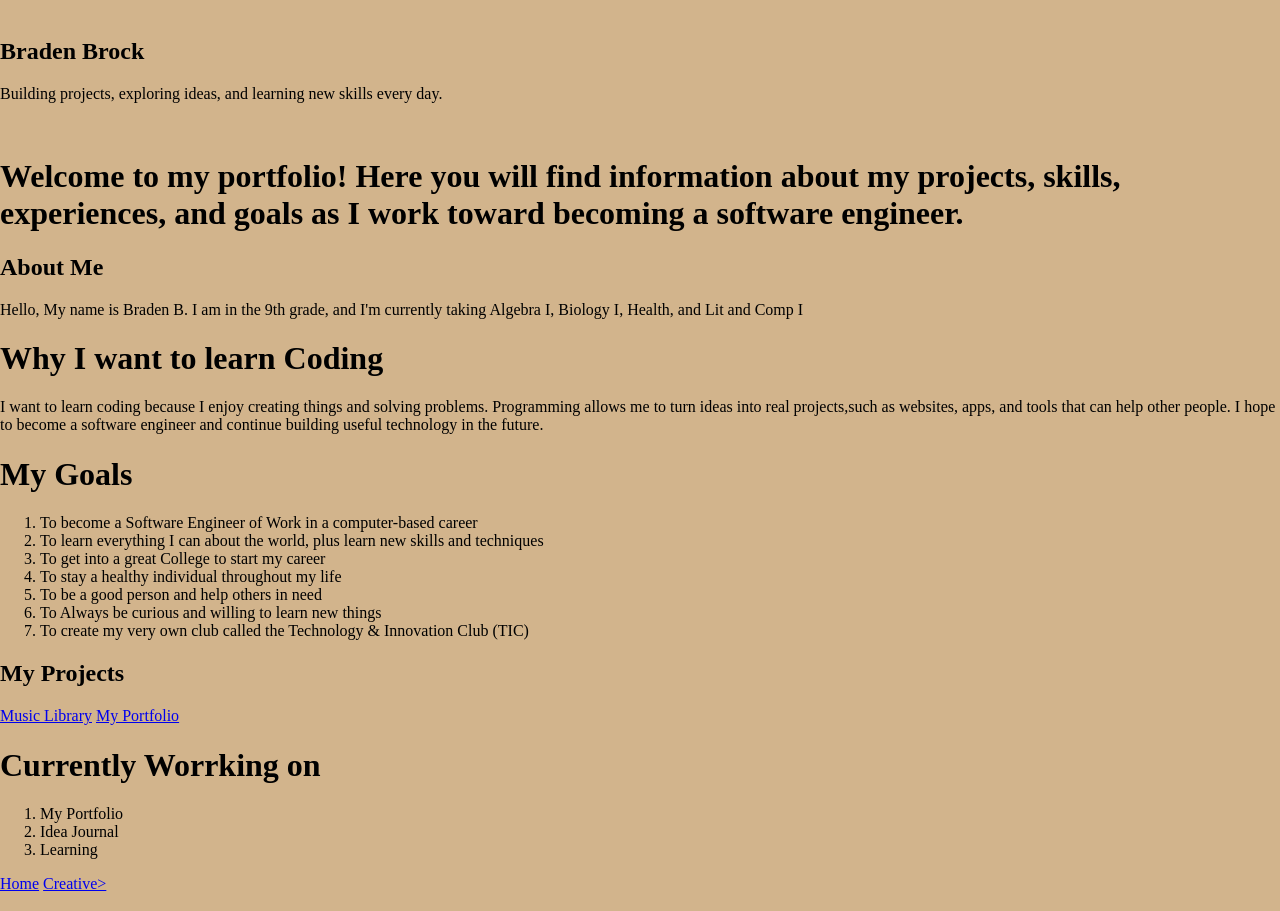
==== index.html @ ac5741d4 "Update Home link to point to index.html" ====
<!DOCTYPE html>
<html>
 
<head>
<title>Braden's Portfolio</title>
<link rel="stylesheet" href="style.css">
</head>
 
<body>
 <section>
  <h1>Braden Brock</h1>
  <p>  Building projects, exploring ideas, and learning new skills every day.</p>
 </section>
 
<h1>Welcome to my portfolio! Here you will find information about my projects, skills, experiences, and goals as I work toward becoming a software engineer.</h1>

<h2 id = "about">About Me</h2>

<p>Hello, My name is Braden B. I am in the 9th grade, and I'm currently taking Algebra I, Biology I, Health, and Lit and Comp I </p>

<h1>Why I want to learn Coding</h1>

<p >I want to learn coding because I enjoy creating things and solving problems. Programming allows me to turn ideas into real projects,such as websites, apps, and tools that can help other people. I hope to become a software engineer and continue building useful technology in the future.</p>

<h1 id = "goals">My Goals</h1>

<ol>
    <li> To become a Software Engineer of Work in a computer-based career</li>
    <li> To learn everything I can about the world, plus learn new skills and techniques</li>
    <li> To get into a great College to start my career</li>
    <li>To stay a healthy individual throughout my life</li>
    <li>To be a good person and help others in need</li>
    <li>To Always be curious and willing to learn new things</li>
    <li> To create my very own club called the Technology & Innovation Club (TIC)</li>
</ol>
<h2 id = "projects">My Projects</h2>
 
<a href="https://github.com/Bladen00-afk/Music-Libary" target="_blank">Music Library</a>
 
<a href="https://github.com/Bladen00-afk/My-Portfolio" target="_blank">My Portfolio</a>

 <h1 id= "Currently Working On"> Currently Worrking on </h1>
<ol>
 <li>My Portfolio</li>
 
 <li>Idea Journal</li>
 
 <li>Learning</li>
</ol>
      
 <nav>
  <a href="index.html">Home</a> 
  <a href="creative.html">Creative></a>
 </nav>
 
</body>
 
</html>
---- style.css ----
body {
background-color: tan;
  margin : 0;
  padding: 0;
}
@keyframes fade-in {
  opacity: 0;
}
to {
  opacity: 1;
}
 }
.fade-in {
  opacity: 0;
  animation: fadeIn 1.5s ease-in forwards;
}
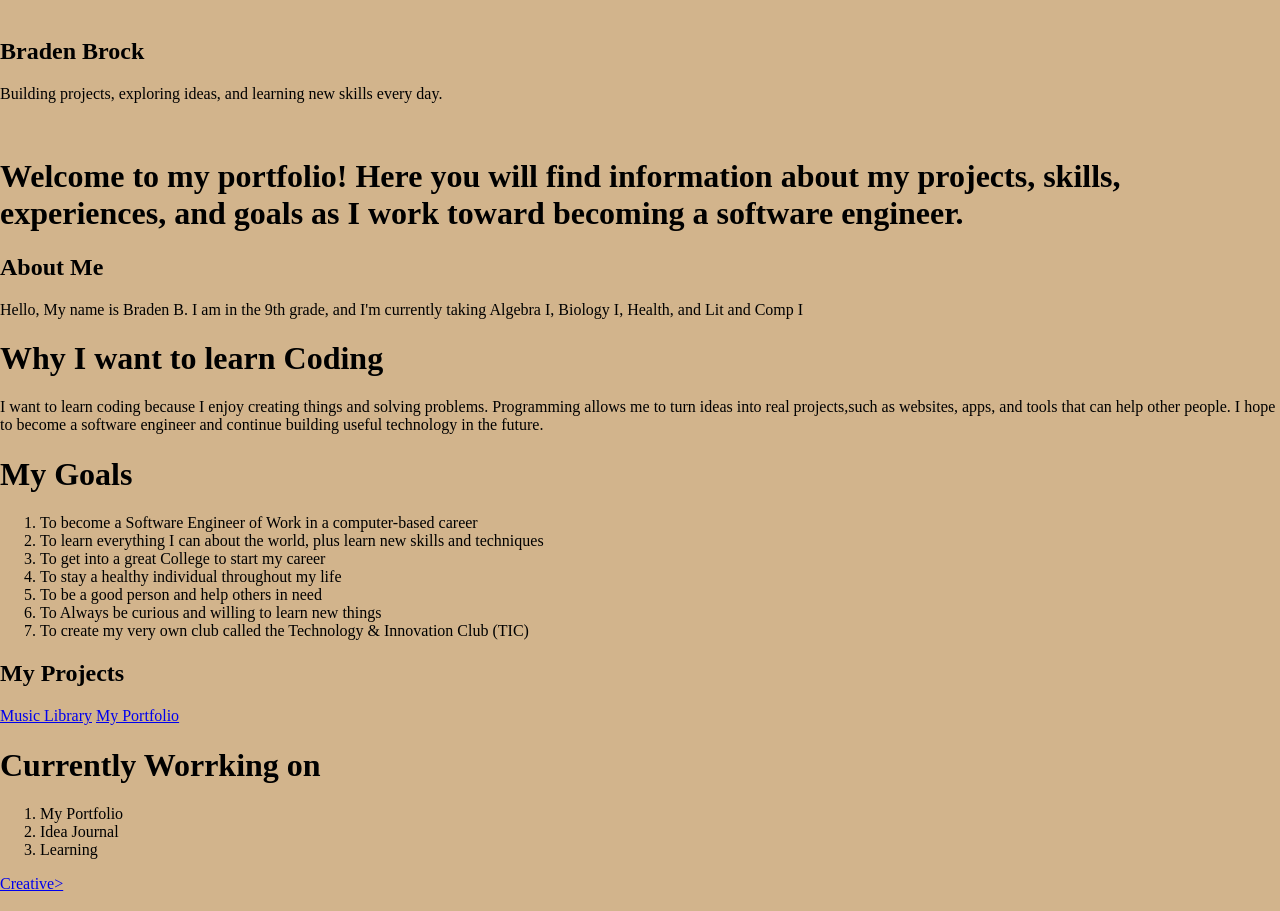
==== commit 9631e1fe: "Remove Home link from navigation" ====
--- a/index.html
+++ b/index.html
@@ -49,10 +49,9 @@
 </ol>
       
  <nav>
-  <a href="index.html">Home</a> 
   <a href="creative.html">Creative></a>
  </nav>
- 
+
 </body>
  
 </html>
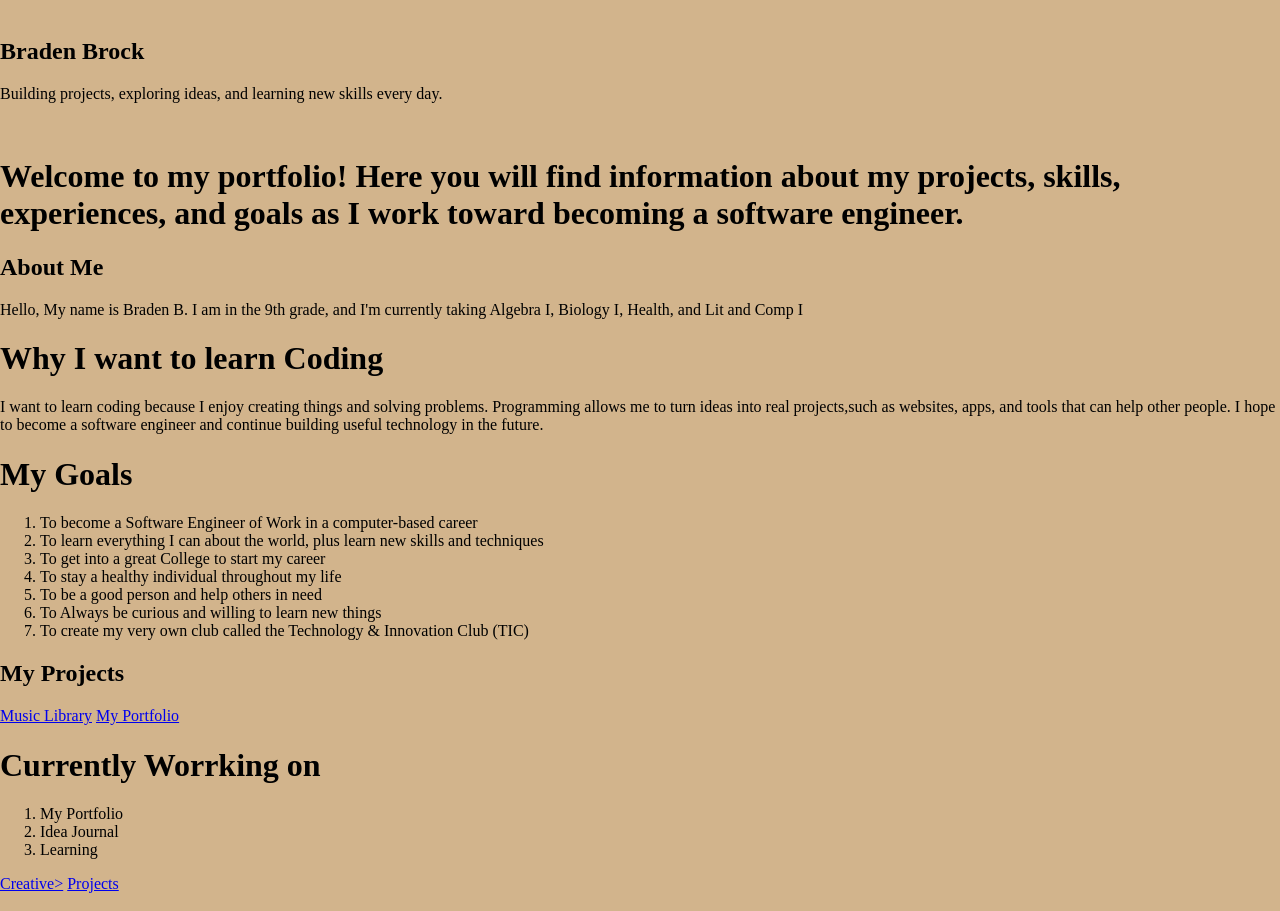
==== commit b62c6071: "Add 'Projects' link to navigation in index.html" ====
--- a/index.html
+++ b/index.html
@@ -49,8 +49,9 @@
 </ol>
       
  <nav>
-  <a href="creative.html">Creative></a>
- </nav>
+  <a href="creative.html">Creative></a>   
+  <a href="projects.html">Projects</a>
+</nav>
 
 </body>
  
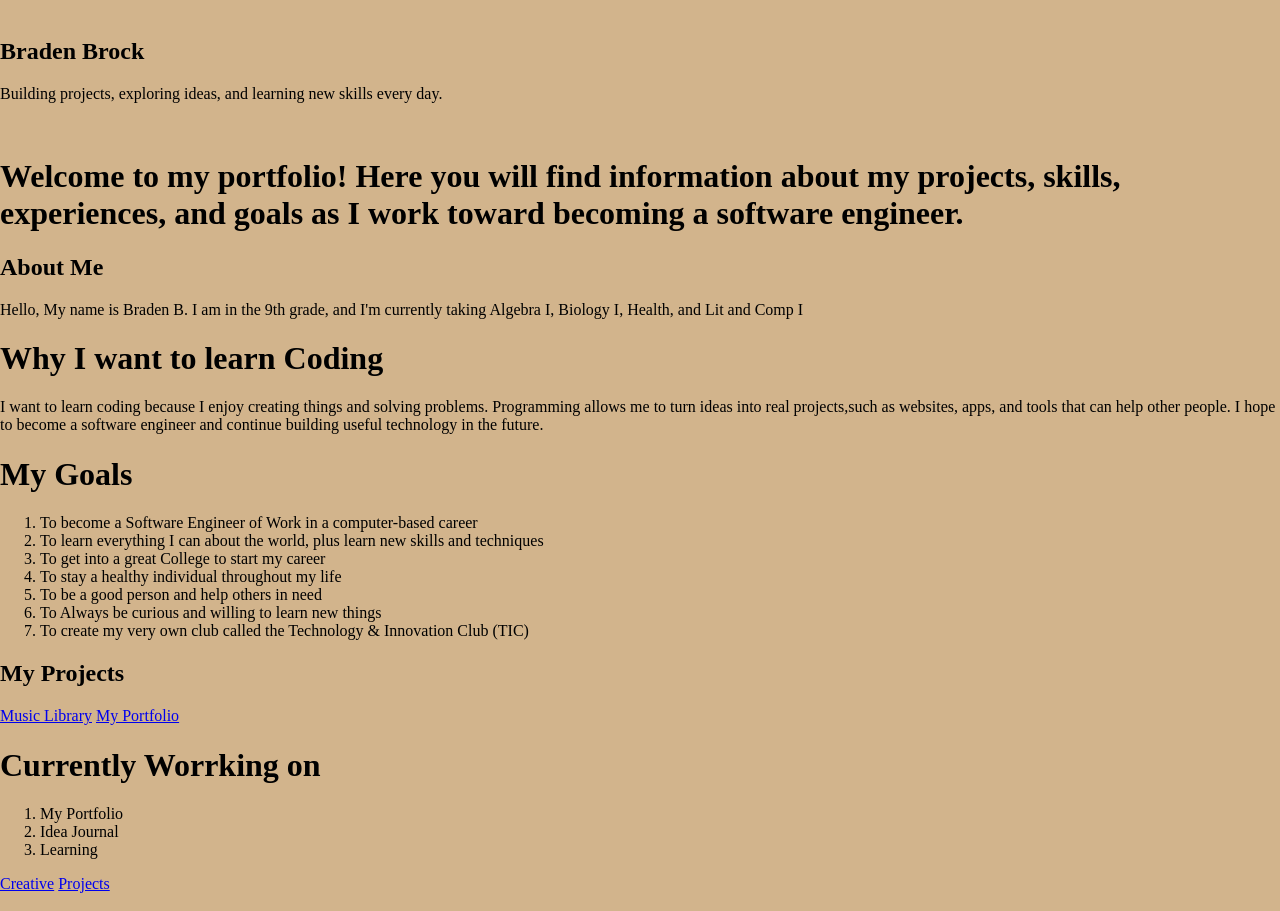
==== commit 74765aaf: "Fix closing tag for Creative link in navigation" ====
--- a/index.html
+++ b/index.html
@@ -49,7 +49,7 @@
 </ol>
       
  <nav>
-  <a href="creative.html">Creative></a>   
+  <a href="creative.html">Creative</a>   
   <a href="projects.html">Projects</a>
 </nav>
 
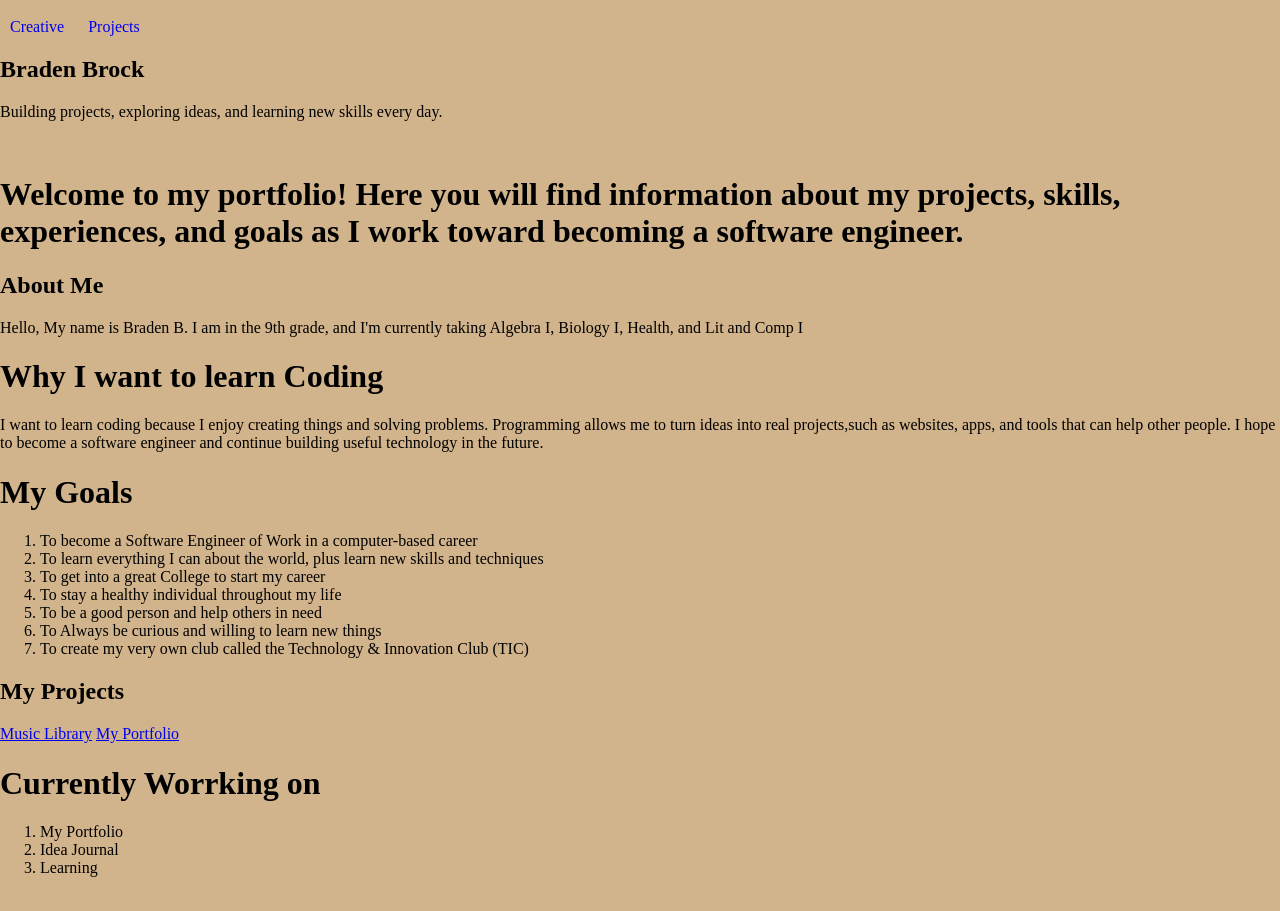
==== commit 02d3c389: "Add navigation links to Creative and Projects Added navigation links for Creative and Projects pages" ====
--- a/index.html
+++ b/index.html
@@ -7,6 +7,11 @@
 </head>
  
 <body>
+  <nav>
+  <a href="creative.html" class="nav-link">Creative</a>   
+  <a href="projects.html" class="nav-link">Projects</a>
+</nav>
+ 
  <section>
   <h1>Braden Brock</h1>
   <p>  Building projects, exploring ideas, and learning new skills every day.</p>
@@ -48,11 +53,6 @@
  <li>Learning</li>
 </ol>
       
- <nav>
-  <a href="creative.html">Creative</a>   
-  <a href="projects.html">Projects</a>
-</nav>
-
 </body>
  
 </html>
--- a/style.css
+++ b/style.css
@@ -2,16 +2,14 @@
 background-color: tan;
   margin : 0;
   padding: 0;
+  
+.nav-link {
+    padding: 10px;
+    text-decoration: none;
+    transition: 0.3s;
 }
-@keyframes fade-in {
-  opacity: 0;
+
+.nav-link:hover {
+    color: cyan;
+    transform: scale(1.1);
 }
-to {
-  opacity: 1;
-}
- }
-.fade-in {
-  opacity: 0;
-  animation: fadeIn 1.5s ease-in forwards;
-}
-  
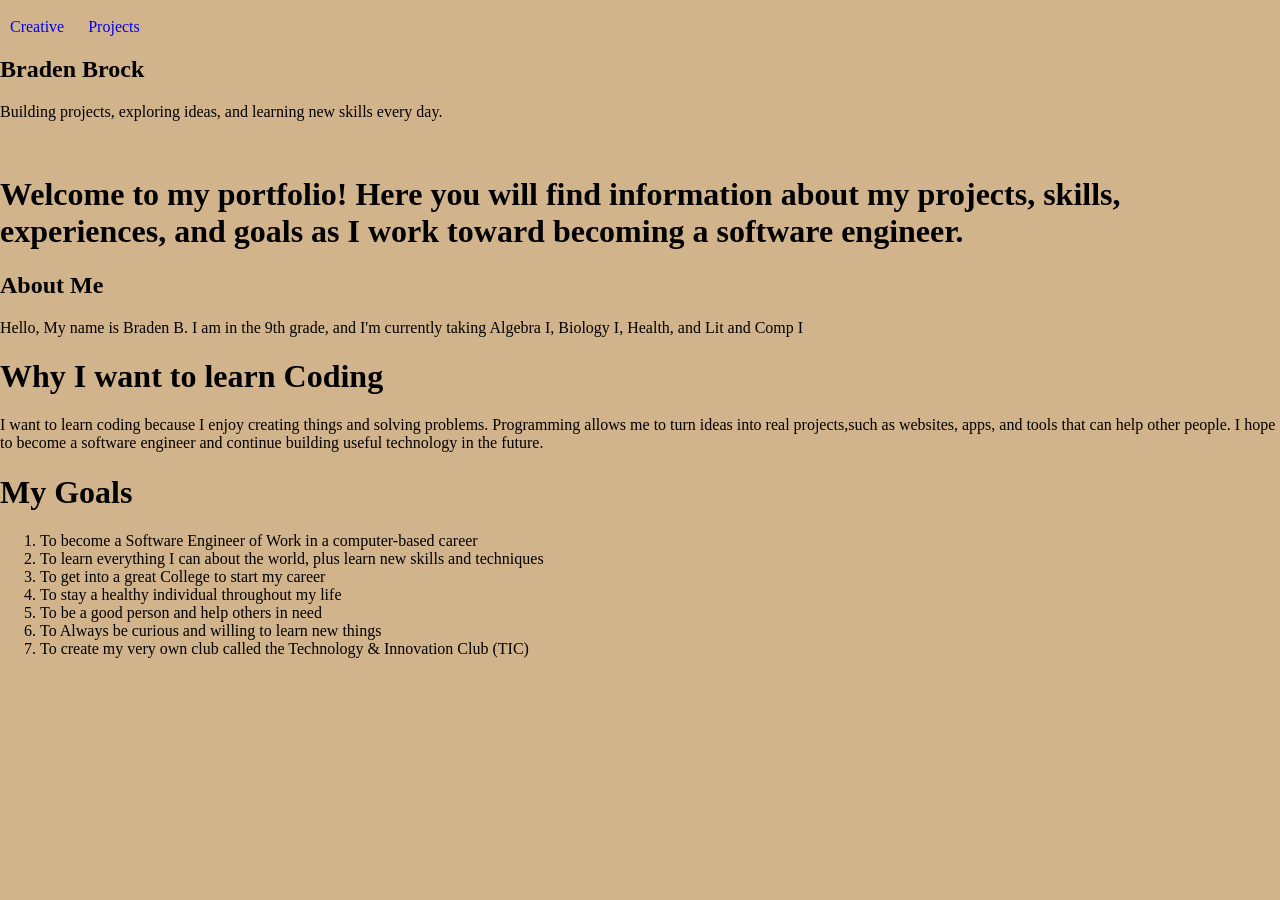
==== commit 52271870: "Remove project section from index.html Removed project links and related headings from index.html." ====
--- a/index.html
+++ b/index.html
@@ -38,20 +38,6 @@
     <li>To Always be curious and willing to learn new things</li>
     <li> To create my very own club called the Technology & Innovation Club (TIC)</li>
 </ol>
-<h2 id = "projects">My Projects</h2>
- 
-<a href="https://github.com/Bladen00-afk/Music-Libary" target="_blank">Music Library</a>
- 
-<a href="https://github.com/Bladen00-afk/My-Portfolio" target="_blank">My Portfolio</a>
-
- <h1 id= "Currently Working On"> Currently Worrking on </h1>
-<ol>
- <li>My Portfolio</li>
- 
- <li>Idea Journal</li>
- 
- <li>Learning</li>
-</ol>
       
 </body>
  
--- a/style.css
+++ b/style.css
@@ -13,3 +13,12 @@
     color: cyan;
     transform: scale(1.1);
 }
+
+.din {
+  color: brown
+
+}
+
+.don {
+  color : yellow
+}
